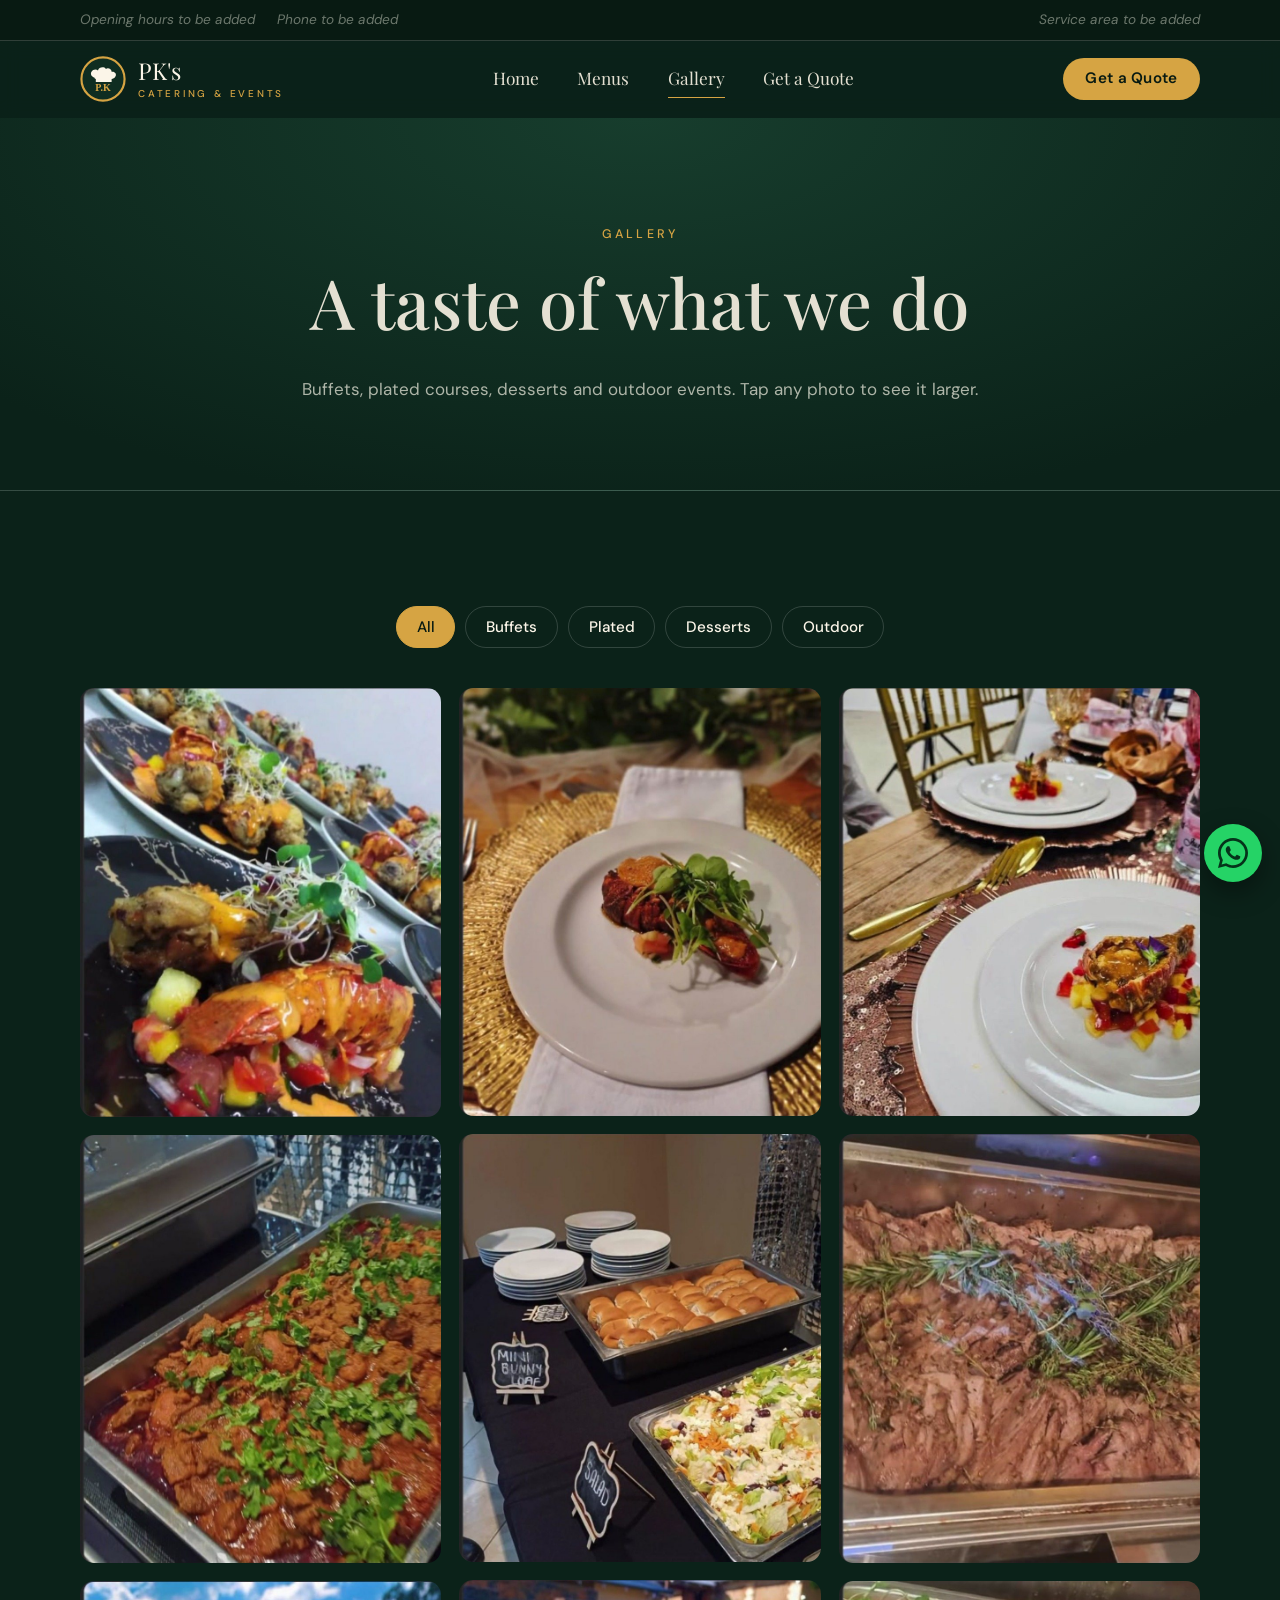
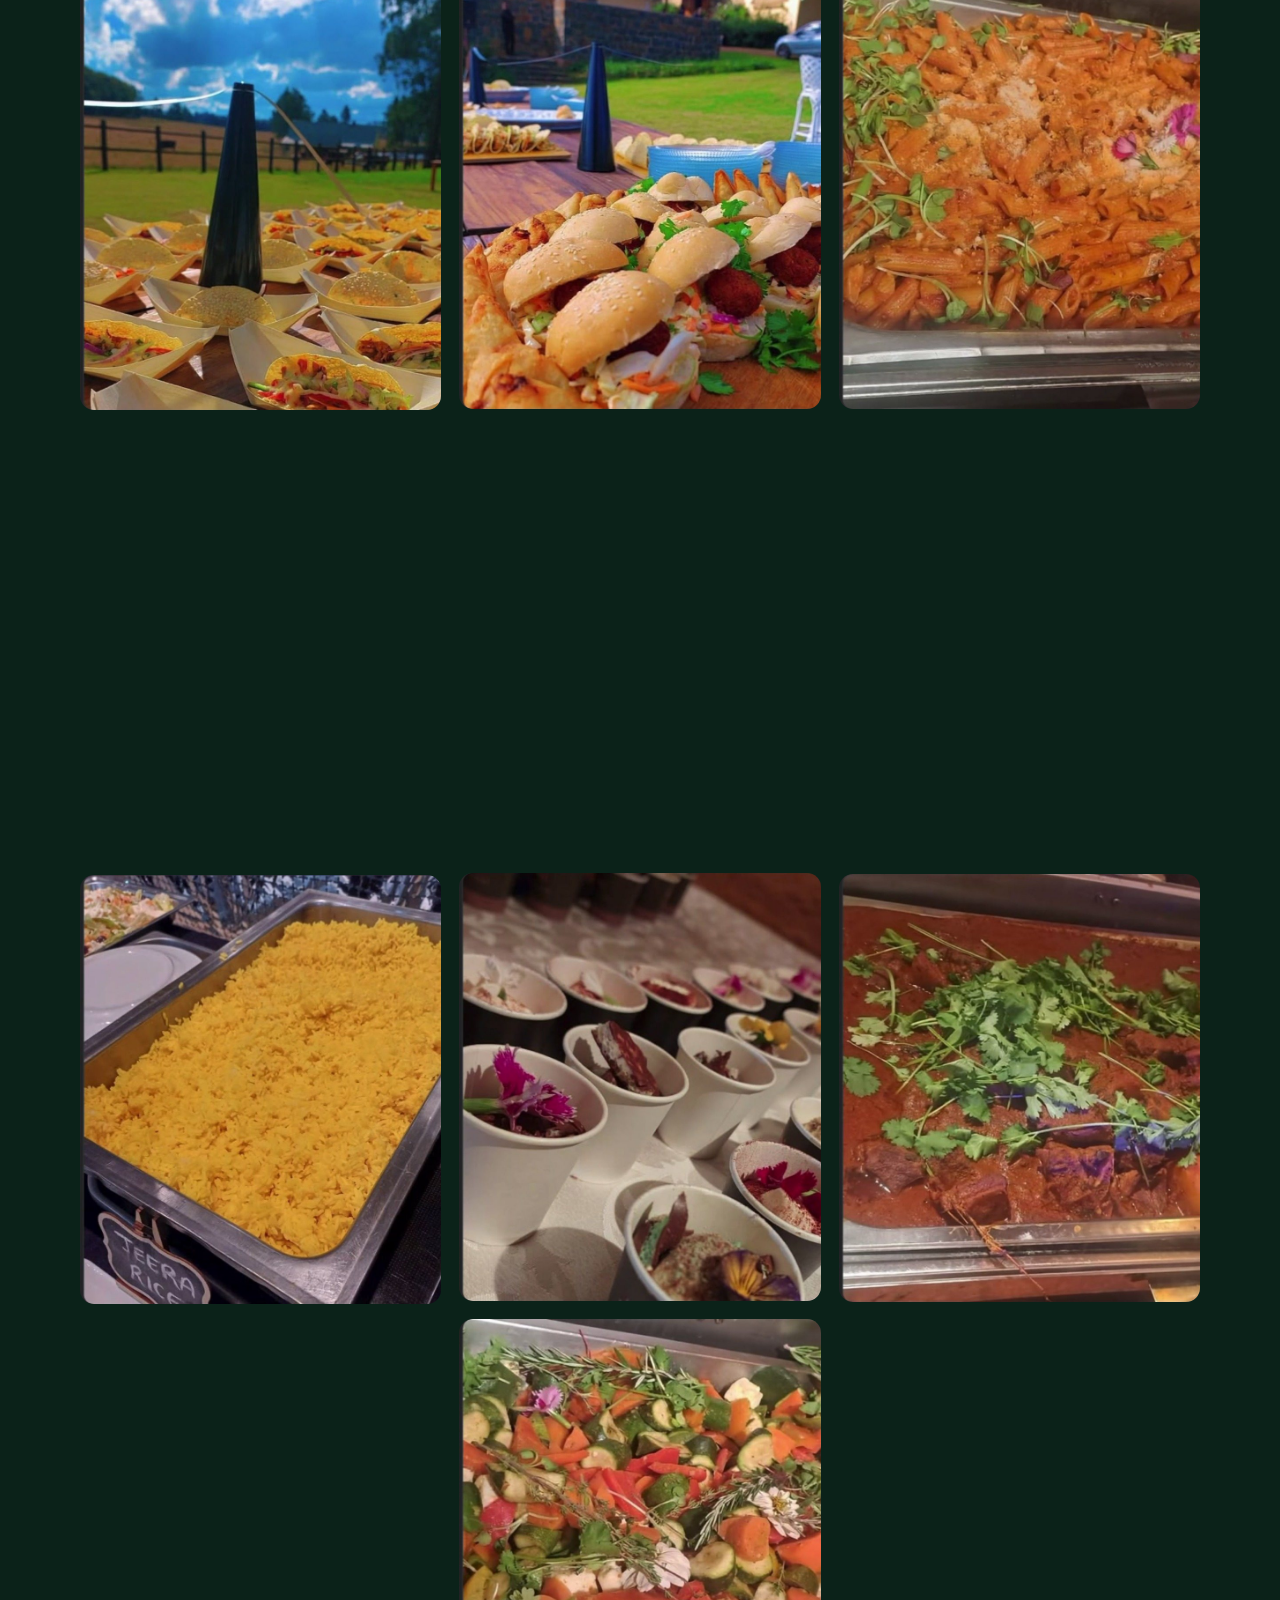
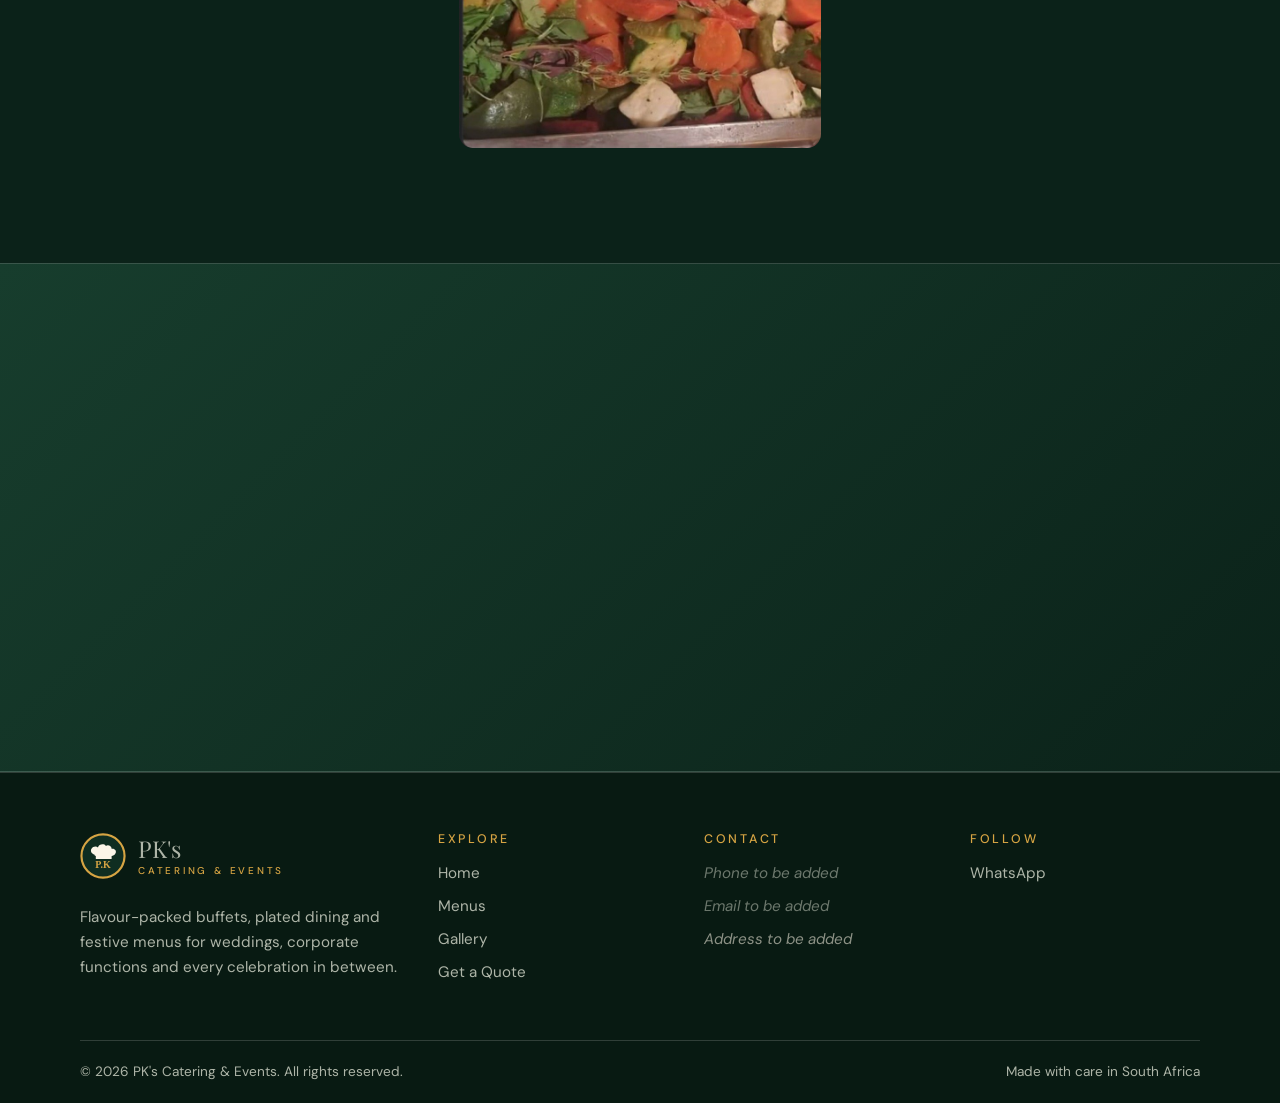
==== gallery.html @ 2b63fbff "Add PK's Catering & Events static website Plain HTML/CSS/JS site modelled on the structure of a cate" ====
<!DOCTYPE html>
<html lang="en">
<head>
  <meta charset="utf-8">
  <meta name="viewport" content="width=device-width, initial-scale=1">
  <title>Gallery | PK's Catering & Events</title>
  <meta name="description" content="Photos of buffets, plated dining, desserts and outdoor events by PK's Catering & Events.">
  <meta name="theme-color" content="#0b2219">
  <meta property="og:title" content="Gallery | PK's Catering & Events">
  <meta property="og:description" content="Photos of buffets, plated dining, desserts and outdoor events by PK's Catering & Events.">
  <meta property="og:type" content="website">
  <link rel="icon" href="images/favicon.svg" type="image/svg+xml">
  <link rel="preconnect" href="https://fonts.googleapis.com">
  <link rel="preconnect" href="https://fonts.gstatic.com" crossorigin>
  <link href="https://fonts.googleapis.com/css2?family=DM+Sans:wght@400;500;600&amp;family=Playfair+Display:ital,wght@0,400;0,500;1,400&amp;display=swap" rel="stylesheet">
  <link rel="stylesheet" href="css/style.css">
  <script>document.documentElement.className += " js";</script>
</head>
<body>
<a class="skip-link" href="#main">Skip to content</a>
<div class="topbar">
  <div class="container">
    <ul>
      <li><span data-cfg="hours" data-empty="Opening hours to be added"></span></li>
      <li><a href="quote.html" data-tel><span data-cfg="phone" data-empty="Phone to be added"></span></a></li>
    </ul>
    <ul>
      <li><span data-cfg="serviceArea" data-empty="Service area to be added"></span></li>
    </ul>
  </div>
</div>
<header class="site-header">
  <div class="container">
    <a class="logo" href="index.html" aria-label="PK's Catering &amp; Events — home">
      <svg viewBox="0 0 64 64" aria-hidden="true"><circle cx="32" cy="32" r="30" fill="#0f2d21" stroke="#d6a443" stroke-width="3"/><path d="M20 30c-4-1-6-5-4-8 2-4 7-4 9-2 1-4 8-6 11-2 3-2 8 0 8 4 4-1 8 3 5 7-1 2-3 3-5 3v4H22v-4c-1 0-2-1-2-2z" fill="#fbf5e8"/><text x="32" y="49" text-anchor="middle" font-family="Georgia, serif" font-size="14" font-weight="700" fill="#d6a443">P.K</text></svg>
      <span class="logo-text">PK's<small>Catering &amp; Events</small></span>
    </a>
    <nav class="main-nav" id="main-nav" aria-label="Main">
      <ul><li><a href="index.html">Home</a></li><li><a href="menus.html">Menus</a></li><li><a href="gallery.html" aria-current="page">Gallery</a></li><li><a href="quote.html">Get a Quote</a></li></ul>
    </nav>
    <div class="header-cta">
      <a class="btn btn-gold" href="quote.html">Get a Quote</a>
      <button class="nav-toggle" aria-expanded="false" aria-controls="main-nav" aria-label="Menu"><span></span></button>
    </div>
  </div>
</header>
<main id="main">

<section class="page-hero">
  <div class="container reveal">
    <span class="eyebrow">Gallery</span>
    <h1>A taste of what we do</h1>
    <p>Buffets, plated courses, desserts and outdoor events. Tap any photo to see it larger.</p>
  </div>
</section>

<section class="section section--green">
  <div class="container">
    <div class="filters" role="group" aria-label="Filter photos">
      <button class="filter" data-filter="all" aria-pressed="true">All</button>
      <button class="filter" data-filter="buffet" aria-pressed="false">Buffets</button>
      <button class="filter" data-filter="plated" aria-pressed="false">Plated</button>
      <button class="filter" data-filter="desserts" aria-pressed="false">Desserts</button>
      <button class="filter" data-filter="outdoor" aria-pressed="false">Outdoor</button>
    </div>
    <div class="gallery">
    <button class="g-item reveal" data-cat="plated" data-label="Plated lobster tail" aria-label="Open photo: Plated lobster tail"><img src="images/plated-lobster.jpg" alt="Plated lobster tail with a colourful mango salsa" loading="lazy" width="820" height="972"></button>
    <button class="g-item reveal" data-cat="buffet" data-label="Signature curry" aria-label="Open photo: Signature curry"><img src="images/buffet-curry.jpg" alt="Slow-simmered curry garnished with fresh coriander" loading="lazy" width="820" height="972"></button>
    <button class="g-item reveal" data-cat="outdoor" data-label="Outdoor taco table" aria-label="Open photo: Outdoor taco table"><img src="images/outdoor-tacos.jpg" alt="Tacos served on a wooden table at an outdoor event" loading="lazy" width="820" height="972"></button>
    <button class="g-item reveal" data-cat="desserts" data-label="Dessert cups" aria-label="Open photo: Dessert cups"><img src="images/dessert-cups-flowers.jpg" alt="Dessert cups decorated with edible flowers" loading="lazy" width="820" height="972"></button>
    <button class="g-item reveal" data-cat="buffet" data-label="Fragrant yellow rice" aria-label="Open photo: Fragrant yellow rice"><img src="images/buffet-teera-rice.jpg" alt="Tray of fragrant yellow rice" loading="lazy" width="820" height="972"></button>
    <button class="g-item reveal" data-cat="plated" data-label="Plated main course" aria-label="Open photo: Plated main course"><img src="images/plated-main-gold.jpg" alt="Plated main course on a gold charger plate" loading="lazy" width="820" height="972"></button>
    <button class="g-item reveal" data-cat="buffet" data-label="Mini bunny chow & salads" aria-label="Open photo: Mini bunny chow & salads"><img src="images/buffet-bunny-chow.jpg" alt="Mini bunny chow loaves and salads on a buffet table" loading="lazy" width="820" height="972"></button>
    <button class="g-item reveal" data-cat="outdoor" data-label="Sliders & snacks" aria-label="Open photo: Sliders & snacks"><img src="images/outdoor-sliders.jpg" alt="Sliders and snacks on a wooden table outdoors" loading="lazy" width="820" height="972"></button>
    <button class="g-item reveal" data-cat="buffet" data-label="Tomato curry" aria-label="Open photo: Tomato curry"><img src="images/buffet-tomato-curry.jpg" alt="Tomato curry garnished with rosemary" loading="lazy" width="820" height="972"></button>
    <button class="g-item reveal" data-cat="desserts" data-label="Dessert cups" aria-label="Open photo: Dessert cups"><img src="images/dessert-cups.jpg" alt="Row of dessert cups with edible flowers" loading="lazy" width="820" height="972"></button>
    <button class="g-item reveal" data-cat="buffet" data-label="Roast garden vegetables" aria-label="Open photo: Roast garden vegetables"><img src="images/buffet-vegetables.jpg" alt="Roasted garden vegetables with herbs" loading="lazy" width="820" height="972"></button>
    <button class="g-item reveal" data-cat="plated" data-label="Styled table setting" aria-label="Open photo: Styled table setting"><img src="images/plated-table.jpg" alt="Plated starter on a gold charger plate at a styled table" loading="lazy" width="820" height="972"></button>
    <button class="g-item reveal" data-cat="buffet" data-label="Slow-roasted lamb" aria-label="Open photo: Slow-roasted lamb"><img src="images/buffet-lamb.jpg" alt="Slow-roasted lamb with fresh herbs" loading="lazy" width="820" height="972"></button>
    <button class="g-item reveal" data-cat="buffet" data-label="Creamy tomato penne" aria-label="Open photo: Creamy tomato penne"><img src="images/buffet-pasta.jpg" alt="Creamy tomato penne garnished with micro herbs" loading="lazy" width="820" height="972"></button>
    <button class="g-item reveal" data-cat="buffet" data-label="Grilled meats" aria-label="Open photo: Grilled meats"><img src="images/buffet-grill.jpg" alt="Grilled meats with lemon and herbs in a serving tray" loading="lazy" width="820" height="972"></button>
    <button class="g-item reveal" data-cat="buffet" data-label="Rich curry with herbs" aria-label="Open photo: Rich curry with herbs"><img src="images/buffet-curry-herbs.jpg" alt="Rich curry topped with fresh herbs" loading="lazy" width="820" height="972"></button>
    </div>
  </div>
</section>

<section class="cta-band">
  <div class="container reveal">
    <span class="eyebrow">Let's plan your event</span>
    <h2>Tell us the date, the guests and the vibe.<br>We'll bring the food.</h2>
    <p>Send us a few details and we'll come back with a menu and quote tailored to your celebration.</p>
    <div class="hero-actions">
      <a class="btn btn-gold" href="quote.html">Get a Quote</a>
      <a class="btn btn-wa" href="quote.html" data-wa="Hi! I'd like a catering quote."><svg viewBox="0 0 24 24" fill="currentColor" aria-hidden="true"><path d="M17.5 14.4c-.3-.1-1.7-.8-2-.9-.3-.1-.5-.1-.7.1-.2.3-.8.9-.9 1.1-.2.2-.3.2-.6.1-.3-.1-1.2-.4-2.3-1.4-.9-.8-1.4-1.7-1.6-2-.2-.3 0-.5.1-.6l.4-.5c.1-.2.2-.3.3-.5.1-.2 0-.4 0-.5-.1-.1-.7-1.6-.9-2.2-.2-.6-.5-.5-.7-.5h-.6c-.2 0-.5.1-.8.4-.3.3-1 1-1 2.4s1 2.8 1.2 3c.1.2 2 3.1 4.9 4.3.7.3 1.2.5 1.6.6.7.2 1.3.2 1.8.1.6-.1 1.7-.7 1.9-1.4.2-.7.2-1.2.2-1.4-.1-.1-.3-.2-.6-.3zM12 21.8c-1.8 0-3.5-.5-5-1.4l-.4-.2-3.700 1 1-3.600-.2-.4A9.800 9.800 0 0 1 2.200 12c0-5.400 4.400-9.800 9.800-9.800 2.600 0 5.100 1 6.900 2.900A9.700 9.700 0 0 1 21.800 12c0 5.400-4.400 9.800-9.800 9.800zM12 0C5.400 0 0 5.400 0 12c0 2.100.6 4.200 1.600 6L0 24l6.200-1.600A12 12 0 0 0 12 24c6.600 0 12-5.400 12-12S18.600 0 12 0z"/></svg> WhatsApp us</a>
    </div>
  </div>
</section>

</main>
<footer class="site-footer">
  <div class="container">
    <div class="footer-grid">
      <div>
        <a class="logo" href="index.html" aria-label="PK's Catering &amp; Events — home">
          <svg viewBox="0 0 64 64" aria-hidden="true"><circle cx="32" cy="32" r="30" fill="#0f2d21" stroke="#d6a443" stroke-width="3"/><path d="M20 30c-4-1-6-5-4-8 2-4 7-4 9-2 1-4 8-6 11-2 3-2 8 0 8 4 4-1 8 3 5 7-1 2-3 3-5 3v4H22v-4c-1 0-2-1-2-2z" fill="#fbf5e8"/><text x="32" y="49" text-anchor="middle" font-family="Georgia, serif" font-size="14" font-weight="700" fill="#d6a443">P.K</text></svg>
          <span class="logo-text">PK's<small>Catering &amp; Events</small></span>
        </a>
        <p style="margin-top:18px">Flavour-packed buffets, plated dining and festive menus for weddings, corporate functions and every celebration in between.</p>
      </div>
      <div>
        <h3>Explore</h3>
        <ul>
          <li><a href="index.html">Home</a></li>
          <li><a href="menus.html">Menus</a></li>
          <li><a href="gallery.html">Gallery</a></li>
          <li><a href="quote.html">Get a Quote</a></li>
        </ul>
      </div>
      <div>
        <h3>Contact</h3>
        <ul>
          <li><a href="quote.html" data-tel><span data-cfg="phone" data-empty="Phone to be added"></span></a></li>
          <li><a href="quote.html" data-mail><span data-cfg="email" data-empty="Email to be added"></span></a></li>
          <li><span data-cfg="address" data-empty="Address to be added"></span></li>
        </ul>
      </div>
      <div>
        <h3>Follow</h3>
        <ul>
          <li><a href="#" data-social="facebook">Facebook</a></li>
          <li><a href="#" data-social="instagram">Instagram</a></li>
          <li><a href="quote.html" data-wa="Hi! I'd like to ask about catering.">WhatsApp</a></li>
        </ul>
      </div>
    </div>
    <div class="footer-bottom">
      <span>&copy; <span data-year>2026</span> PK's Catering &amp; Events. All rights reserved.</span>
      <span>Made with care in South Africa</span>
    </div>
  </div>
</footer>
<a class="wa-float" href="quote.html" data-wa="Hi! I'd like to ask about catering." aria-label="Chat on WhatsApp"><svg viewBox="0 0 24 24" fill="currentColor" aria-hidden="true"><path d="M17.5 14.4c-.3-.1-1.7-.8-2-.9-.3-.1-.5-.1-.7.1-.2.3-.8.9-.9 1.1-.2.2-.3.2-.6.1-.3-.1-1.2-.4-2.3-1.4-.9-.8-1.4-1.7-1.6-2-.2-.3 0-.5.1-.6l.4-.5c.1-.2.2-.3.3-.5.1-.2 0-.4 0-.5-.1-.1-.7-1.6-.9-2.2-.2-.6-.5-.5-.7-.5h-.6c-.2 0-.5.1-.8.4-.3.3-1 1-1 2.4s1 2.8 1.2 3c.1.2 2 3.1 4.9 4.3.7.3 1.2.5 1.6.6.7.2 1.3.2 1.8.1.6-.1 1.7-.7 1.9-1.4.2-.7.2-1.2.2-1.4-.1-.1-.3-.2-.6-.3zM12 21.8c-1.8 0-3.5-.5-5-1.4l-.4-.2-3.700 1 1-3.600-.2-.4A9.800 9.800 0 0 1 2.200 12c0-5.400 4.400-9.800 9.800-9.800 2.600 0 5.100 1 6.900 2.900A9.700 9.700 0 0 1 21.800 12c0 5.400-4.400 9.800-9.800 9.800zM12 0C5.400 0 0 5.400 0 12c0 2.100.6 4.200 1.600 6L0 24l6.200-1.600A12 12 0 0 0 12 24c6.600 0 12-5.400 12-12S18.600 0 12 0z"/></svg></a>
<div class="lightbox" role="dialog" aria-modal="true" aria-label="Photo viewer" aria-hidden="true">
  <button class="lb-btn lb-close" aria-label="Close">&times;</button>
  <button class="lb-btn lb-prev" aria-label="Previous photo">&#8592;</button>
  <figure><img src="" alt=""><figcaption></figcaption></figure>
  <button class="lb-btn lb-next" aria-label="Next photo">&#8594;</button>
</div>
<script src="js/config.js"></script>
<script src="js/main.js"></script>
</body>
</html>
---- css/style.css ----
/* ==========================================================================
   PK's Catering & Events — stylesheet
   Palette is taken from the business's festive menu posters:
   deep green, gold, cream parchment, with a touch of red.
   ========================================================================== */

:root {
  --green-950: #081a12;
  --green-900: #0b2219;
  --green-800: #0f2d21;
  --green-700: #173d2d;
  --green-600: #22533d;
  --gold: #d6a443;
  --gold-600: #b98a2c;
  --gold-300: #ecd08a;
  --cream: #fbf5e8;
  --cream-2: #f3e9d2;
  --ink: #1b2a22;
  --ink-soft: #4a5a50;
  --text-on-dark: #e4e0d2;
  --muted-on-dark: #aeb5a8;
  --red: #9b2226;
  --line-dark: rgba(255, 255, 255, .16);
  --line-light: rgba(27, 42, 34, .16);

  --font-head: "Playfair Display", "Cormorant Garamond", Georgia, "Times New Roman", serif;
  --font-body: "DM Sans", system-ui, -apple-system, "Segoe UI", Roboto, Arial, sans-serif;

  --radius: 14px;
  --radius-pill: 999px;
  --shadow: 0 18px 40px rgba(0, 0, 0, .28);
  --container: 1200px;
  --gutter: clamp(16px, 4vw, 40px);
  --header-h: 76px;
}

*, *::before, *::after { box-sizing: border-box; }
html { scroll-behavior: smooth; -webkit-text-size-adjust: 100%; }
body {
  margin: 0;
  font-family: var(--font-body);
  font-size: 17px;
  line-height: 1.65;
  color: var(--text-on-dark);
  background: var(--green-900);
}
img { max-width: 100%; display: block; }
a { color: inherit; }
h1, h2, h3, h4 { font-family: var(--font-head); font-weight: 500; line-height: 1.12; margin: 0 0 .5em; letter-spacing: .005em; }
h1 { font-size: clamp(2.5rem, 5.4vw, 4.6rem); }
h2 { font-size: clamp(2rem, 3.8vw, 3.1rem); }
h3 { font-size: clamp(1.35rem, 2vw, 1.75rem); }
p { margin: 0 0 1em; }
ul { margin: 0; padding: 0; list-style: none; }

.container { width: 100%; max-width: var(--container); margin-inline: auto; padding-inline: var(--gutter); }
.sr-only { position: absolute; width: 1px; height: 1px; overflow: hidden; clip: rect(0 0 0 0); white-space: nowrap; }
.skip-link { position: absolute; left: 12px; top: -60px; background: var(--gold); color: var(--green-950); padding: 10px 16px; border-radius: 8px; z-index: 200; font-weight: 600; }
.skip-link:focus { top: 12px; }
:focus-visible { outline: 3px solid var(--gold); outline-offset: 3px; border-radius: 4px; }

/* ---------- Buttons ---------- */
.btn {
  display: inline-flex; align-items: center; justify-content: center; gap: .55em;
  font: 600 1rem/1 var(--font-body); letter-spacing: .02em;
  padding: 1em 1.8em; border-radius: var(--radius-pill);
  border: 1.5px solid transparent; cursor: pointer; text-decoration: none;
  transition: transform .2s ease, background-color .2s ease, color .2s ease, border-color .2s ease;
}
.btn:hover { transform: translateY(-2px); }
.btn-gold { background: var(--gold); color: var(--green-950); }
.btn-gold:hover { background: var(--gold-300); }
.btn-ghost { border-color: var(--line-dark); color: var(--cream); background: transparent; }
.btn-ghost:hover { border-color: var(--gold); color: var(--gold); }
.section--cream .btn-ghost { border-color: var(--line-light); color: var(--ink); }
.section--cream .btn-ghost:hover { border-color: var(--gold-600); color: var(--gold-600); }
.btn-wa { background: #25d366; color: #05331a; }
.btn-wa:hover { background: #4fe58a; }
.btn svg { width: 1.2em; height: 1.2em; flex: none; }
.link-arrow { display: inline-flex; align-items: center; gap: .5em; font-family: var(--font-head); font-size: 1.1rem; text-decoration: none; color: var(--cream); }
.link-arrow::after { content: "→"; transition: transform .2s ease; }
.link-arrow:hover { color: var(--gold); }
.link-arrow:hover::after { transform: translateX(5px); }
.section--cream .link-arrow { color: var(--ink); }

/* ---------- Top bar + header ---------- */
.topbar { background: var(--green-950); border-bottom: 1px solid var(--line-dark); font-size: .85rem; color: var(--muted-on-dark); }
.topbar .container { display: flex; justify-content: space-between; align-items: center; gap: 16px; min-height: 40px; flex-wrap: wrap; }
.topbar ul { display: flex; gap: 22px; flex-wrap: wrap; }
.topbar a { text-decoration: none; }
.topbar a:hover { color: var(--gold); }
.is-empty { opacity: .6; font-style: italic; }

.site-header { position: sticky; top: 0; z-index: 100; background: rgba(11, 34, 25, .92); backdrop-filter: blur(10px); border-bottom: 1px solid transparent; transition: border-color .25s, box-shadow .25s; }
.site-header.is-scrolled { border-bottom-color: var(--line-dark); box-shadow: 0 8px 24px rgba(0, 0, 0, .25); }
.site-header .container { display: flex; align-items: center; justify-content: space-between; gap: 24px; min-height: var(--header-h); }

.logo { display: inline-flex; align-items: center; gap: 12px; text-decoration: none; color: var(--cream); }
.logo svg { width: 46px; height: 46px; flex: none; }
.logo-text { font-family: var(--font-head); font-size: 1.45rem; line-height: 1; }
.logo-text small { display: block; font: 500 .62rem/1 var(--font-body); letter-spacing: .28em; text-transform: uppercase; color: var(--gold); margin-top: 6px; }

.main-nav ul { display: flex; gap: clamp(18px, 3vw, 40px); }
.main-nav a { font-family: var(--font-head); font-size: 1.08rem; text-decoration: none; padding: 8px 0; border-bottom: 1.5px solid transparent; transition: border-color .2s, color .2s; }
.main-nav a:hover { color: var(--gold); }
.main-nav a[aria-current="page"] { border-bottom-color: var(--gold); }
.header-cta { display: flex; align-items: center; gap: 14px; }
.header-cta .btn { padding: .8em 1.4em; font-size: .95rem; }
.nav-toggle { display: none; width: 46px; height: 46px; border-radius: 50%; border: 1px solid var(--line-dark); background: transparent; color: var(--cream); cursor: pointer; align-items: center; justify-content: center; }
.nav-toggle span, .nav-toggle span::before, .nav-toggle span::after { display: block; width: 20px; height: 2px; background: currentColor; border-radius: 2px; transition: transform .25s, opacity .25s; position: relative; content: ""; }
.nav-toggle span::before { position: absolute; top: -6px; left: 0; }
.nav-toggle span::after { position: absolute; top: 6px; left: 0; }
.nav-toggle[aria-expanded="true"] span { background: transparent; }
.nav-toggle[aria-expanded="true"] span::before { transform: translateY(6px) rotate(45deg); }
.nav-toggle[aria-expanded="true"] span::after { transform: translateY(-6px) rotate(-45deg); }

/* ---------- Sections ---------- */
.section { padding: clamp(64px, 9vw, 120px) 0; position: relative; }
.section--green { background: var(--green-900); }
.section--deep { background: var(--green-950); }
.section--cream { background: var(--cream); color: var(--ink-soft); }
.section--cream h1, .section--cream h2, .section--cream h3 { color: var(--ink); }
.eyebrow { display: inline-block; font-size: .78rem; font-weight: 500; letter-spacing: .26em; text-transform: uppercase; color: var(--gold); margin-bottom: 18px; }
.section--cream .eyebrow { color: var(--gold-600); }
.section-head { display: grid; grid-template-columns: 1fr 2fr; gap: clamp(24px, 5vw, 70px); align-items: end; margin-bottom: clamp(34px, 5vw, 60px); }
.section-head p { margin: 0; max-width: 56ch; }
.center { text-align: center; }
.page-hero { padding: clamp(56px, 8vw, 100px) 0 clamp(40px, 6vw, 70px); text-align: center; background: radial-gradient(900px 400px at 50% 0, var(--green-700), var(--green-900)); border-bottom: 1px solid var(--line-dark); }
.page-hero p { max-width: 60ch; margin-inline: auto; color: var(--muted-on-dark); }

/* ---------- Hero ---------- */
.hero { padding: clamp(40px, 6vw, 80px) 0 clamp(56px, 7vw, 96px); background: radial-gradient(1100px 600px at 85% 20%, var(--green-700), transparent 60%), var(--green-900); overflow: hidden; }
.hero-grid { display: grid; grid-template-columns: 1.1fr .9fr; gap: clamp(28px, 6vw, 80px); align-items: center; }
.hero h1 { color: var(--cream); margin-bottom: .45em; }
.hero h1 em { font-style: italic; color: var(--gold); }
.hero-lead { font-size: 1.15rem; max-width: 46ch; color: var(--text-on-dark); }
.hero-actions { display: flex; flex-wrap: wrap; gap: 14px; margin: 30px 0 38px; }
.hero-note { display: flex; align-items: center; gap: 18px; max-width: 420px; }
.hero-note img { width: 96px; height: 96px; object-fit: cover; border-radius: 10px; border: 1px solid var(--line-dark); }
.hero-note p { margin: 0 0 6px; font-size: .95rem; color: var(--muted-on-dark); }
.hero-media { position: relative; justify-self: end; width: min(100%, 460px); }
.hero-media::before { content: ""; position: absolute; inset: 22px -22px -22px 22px; border: 1.5px solid var(--gold); border-radius: var(--radius); z-index: 0; }
.hero-media img { position: relative; z-index: 1; width: 100%; aspect-ratio: 4 / 5; object-fit: cover; border-radius: var(--radius); box-shadow: var(--shadow); }
.hero-badge { position: absolute; z-index: 2; left: -26px; bottom: 34px; background: var(--gold); color: var(--green-950); padding: 16px 22px; border-radius: 12px; font-family: var(--font-head); font-size: 1.05rem; line-height: 1.2; box-shadow: var(--shadow); max-width: 240px; }
.hero-badge strong { display: block; font-size: 1.7rem; }

/* ---------- Marquee ---------- */
.marquee { background: var(--gold); color: var(--green-950); overflow: hidden; border-block: 1px solid var(--gold-600); }
.marquee-track { display: flex; width: max-content; animation: marquee 38s linear infinite; }
.marquee:hover .marquee-track { animation-play-state: paused; }
.marquee span { font-family: var(--font-head); font-size: 1.3rem; padding: 16px 0; white-space: nowrap; }
.marquee span::after { content: "✦"; margin: 0 28px; font-size: .8em; }
@keyframes marquee { to { transform: translateX(-50%); } }

/* ---------- Accordion (event formats) ---------- */
.accordion { border-top: 1px solid var(--line-dark); }
.acc-item { border-bottom: 1px solid var(--line-dark); }
.acc-trigger { width: 100%; display: flex; align-items: center; justify-content: space-between; gap: 20px; text-align: left; background: none; border: 0; color: var(--cream); cursor: pointer; padding: 26px 0; font-family: var(--font-head); font-size: clamp(1.4rem, 2.6vw, 2rem); }
.acc-trigger small { font: 400 .9rem var(--font-body); color: var(--muted-on-dark); margin-left: 12px; }
.acc-trigger:hover { color: var(--gold); }
.acc-icon { flex: none; width: 34px; height: 34px; position: relative; }
.acc-icon::before, .acc-icon::after { content: ""; position: absolute; left: 50%; top: 50%; width: 22px; height: 1.5px; background: currentColor; transform: translate(-50%, -50%); transition: transform .3s; }
.acc-icon::after { transform: translate(-50%, -50%) rotate(90deg); }
.acc-trigger[aria-expanded="true"] .acc-icon::after { transform: translate(-50%, -50%) rotate(0); }
.acc-panel { display: grid; grid-template-rows: 0fr; transition: grid-template-rows .35s ease; }
.acc-panel > div { overflow: hidden; }
.acc-trigger[aria-expanded="true"] + .acc-panel { grid-template-rows: 1fr; }
.acc-body { display: grid; grid-template-columns: 1fr 200px; gap: 28px; padding-bottom: 30px; align-items: center; }
.acc-body p { margin: 0; color: var(--muted-on-dark); max-width: 60ch; }
.acc-body img { width: 200px; height: 140px; object-fit: cover; border-radius: 10px; }

/* ---------- How it works ---------- */
.steps { display: grid; grid-template-columns: repeat(3, 1fr); gap: 28px; counter-reset: step; }
.step { background: var(--green-800); border: 1px solid var(--line-dark); border-radius: var(--radius); padding: 34px 30px; position: relative; }
.step::before { counter-increment: step; content: "0" counter(step); font-family: var(--font-head); font-size: 3.2rem; color: var(--gold); opacity: .85; line-height: 1; display: block; margin-bottom: 14px; }
.step p { margin: 0; color: var(--muted-on-dark); }

/* ---------- About ---------- */
.about-grid { display: grid; grid-template-columns: 1fr 1fr; gap: clamp(30px, 6vw, 80px); align-items: center; }
.collage { display: grid; grid-template-columns: 1fr 1fr; grid-template-rows: auto auto; gap: 16px; }
.collage img { width: 100%; height: 100%; object-fit: cover; border-radius: var(--radius); }
.collage .tile { background: var(--gold); color: var(--green-950); border-radius: var(--radius); padding: 26px; display: flex; flex-direction: column; justify-content: space-between; min-height: 220px; }
.collage .tile span { font-size: .72rem; letter-spacing: .24em; text-transform: uppercase; }
.collage .tile h3 { margin: 0; font-size: 1.7rem; }
.collage .wide { grid-column: 1 / -1; aspect-ratio: 16 / 9; }
.features { margin-top: 28px; display: grid; gap: 22px; }
.feature h3 { margin-bottom: .2em; font-size: 1.3rem; color: var(--ink); }
.feature p { margin: 0; }
.feature .ico { width: 34px; height: 34px; color: var(--gold-600); margin-bottom: 8px; }

/* ---------- Dish grid ---------- */
.dish-grid { display: grid; grid-template-columns: repeat(3, 1fr); gap: 26px; }
.dish { margin: 0; }
.dish .img { overflow: hidden; border-radius: var(--radius); aspect-ratio: 1; }
.dish img { width: 100%; height: 100%; object-fit: cover; transition: transform .6s ease; }
.dish:hover img { transform: scale(1.06); }
.dish figcaption { padding-top: 14px; font-family: var(--font-head); font-size: 1.2rem; color: var(--cream); }
.dish figcaption small { display: block; font: 400 .9rem var(--font-body); color: var(--muted-on-dark); }

/* ---------- Marquee headline ---------- */
.big-line { font-family: var(--font-head); font-size: clamp(2.6rem, 8vw, 6.4rem); line-height: 1.02; color: var(--cream); margin: 0 0 .3em; }
.big-line em { color: var(--gold); }

/* ---------- Menu cards ---------- */
.menu-cards { display: grid; grid-template-columns: repeat(2, 1fr); gap: 28px; }
.menu-card { background: var(--cream); color: var(--ink-soft); border-radius: var(--radius); padding: clamp(28px, 4vw, 44px); position: relative; border: 1px solid var(--gold-600); box-shadow: inset 0 0 0 6px var(--cream), inset 0 0 0 7px rgba(185, 138, 44, .5); }
.menu-card { display: flex; flex-direction: column; }
.menu-card .card-foot { margin-top: auto; }
.menu-card .tag { align-self: flex-start; display: inline-block; background: var(--green-800); color: var(--gold-300); font-size: .72rem; letter-spacing: .2em; text-transform: uppercase; padding: 6px 12px; border-radius: var(--radius-pill); margin-bottom: 14px; }
.menu-card .tag.is-past { background: #6b6b5a; color: #fff; }
.menu-card h2, .menu-card h3 { color: var(--ink); margin-bottom: .15em; }
.menu-card .sub { font-style: italic; font-family: var(--font-head); color: var(--gold-600); margin-bottom: 20px; }
.menu-card h4 { font-family: var(--font-body); font-size: .78rem; letter-spacing: .22em; text-transform: uppercase; color: var(--green-600); margin: 22px 0 8px; border-bottom: 1px solid var(--line-light); padding-bottom: 6px; }
.menu-card li { padding: 5px 0; color: var(--ink); }
.menu-card .price { display: flex; align-items: baseline; gap: 10px; margin-top: 24px; padding-top: 18px; border-top: 1px dashed var(--gold-600); }
.menu-card .price strong { font-family: var(--font-head); font-size: 2.4rem; color: var(--green-700); line-height: 1; }
.menu-card .price span { font-size: .9rem; }
.menu-card .note { font-size: .88rem; margin: 14px 0 0; }
.menu-card .btn { margin-top: 22px; }
.menu-lines li { display: flex; align-items: baseline; gap: 10px; }
.menu-lines li::after { content: ""; order: 2; flex: 1; border-bottom: 1px dotted var(--line-light); }

/* ---------- Sample wedding menu ---------- */
.sample { display: grid; grid-template-columns: .9fr 1.1fr; gap: clamp(28px, 5vw, 70px); align-items: center; }
.sample img { width: 100%; aspect-ratio: 4 / 5; object-fit: cover; border-radius: var(--radius); }
.course { padding: 18px 0; border-bottom: 1px solid var(--line-dark); }
.course:first-of-type { border-top: 1px solid var(--line-dark); }
.course h3 { color: var(--gold); margin-bottom: .2em; }
.course p { margin: 0; color: var(--muted-on-dark); }
.disclaimer { font-size: .9rem; color: var(--muted-on-dark); margin-top: 22px; }

/* ---------- Gallery ---------- */
.filters { display: flex; flex-wrap: wrap; gap: 10px; justify-content: center; margin-bottom: 40px; }
.filter { background: transparent; border: 1px solid var(--line-dark); color: var(--cream); padding: .65em 1.3em; border-radius: var(--radius-pill); font: 500 .95rem var(--font-body); cursor: pointer; transition: all .2s; }
.filter:hover { border-color: var(--gold); color: var(--gold); }
.filter[aria-pressed="true"] { background: var(--gold); color: var(--green-950); border-color: var(--gold); }
.gallery { columns: 3 280px; column-gap: 18px; }
.g-item { break-inside: avoid; margin: 0 0 18px; position: relative; display: block; width: 100%; padding: 0; border: 0; background: none; cursor: zoom-in; border-radius: var(--radius); overflow: hidden; }
.g-item img { width: 100%; height: auto; transition: transform .6s ease, filter .3s; }
.g-item:hover img { transform: scale(1.05); filter: brightness(.85); }
.g-item::after { content: attr(data-label); position: absolute; left: 0; right: 0; bottom: 0; padding: 40px 16px 14px; text-align: left; font-family: var(--font-head); font-size: 1.05rem; color: #fff; background: linear-gradient(transparent, rgba(0, 0, 0, .7)); opacity: 0; transition: opacity .3s; }
.g-item:hover::after, .g-item:focus-visible::after { opacity: 1; }
.g-item[hidden] { display: none; }
.lightbox { position: fixed; inset: 0; z-index: 300; background: rgba(4, 12, 8, .94); display: none; align-items: center; justify-content: center; padding: 24px; }
.lightbox.is-open { display: flex; }
.lightbox figure { margin: 0; max-width: min(92vw, 900px); }
.lightbox img { max-height: 80vh; width: auto; margin-inline: auto; border-radius: 10px; }
.lightbox figcaption { text-align: center; padding-top: 14px; font-family: var(--font-head); color: var(--cream); }
.lb-btn { position: absolute; background: rgba(255, 255, 255, .1); border: 1px solid var(--line-dark); color: #fff; width: 52px; height: 52px; border-radius: 50%; font-size: 1.5rem; cursor: pointer; display: grid; place-items: center; }
.lb-btn:hover { background: var(--gold); color: var(--green-950); }
.lb-close { top: 20px; right: 20px; }
.lb-prev { left: 20px; top: 50%; transform: translateY(-50%); }
.lb-next { right: 20px; top: 50%; transform: translateY(-50%); }

/* ---------- Quote form + contact ---------- */
.contact-grid { display: grid; grid-template-columns: 1.15fr .85fr; gap: clamp(28px, 5vw, 70px); align-items: start; }
.form-card { background: var(--cream); color: var(--ink-soft); border-radius: var(--radius); padding: clamp(26px, 4vw, 46px); box-shadow: var(--shadow); }
.form-card h2, .form-card h3 { color: var(--ink); }
.form-row { display: grid; grid-template-columns: 1fr 1fr; gap: 0 22px; }
.field { margin-bottom: 20px; }
.field label { display: block; font-size: .78rem; letter-spacing: .14em; text-transform: uppercase; color: var(--green-600); margin-bottom: 6px; font-weight: 600; }
.field input, .field select, .field textarea { width: 100%; font: inherit; color: var(--ink); background: transparent; border: 0; border-bottom: 1.5px solid var(--line-light); padding: 10px 2px; border-radius: 0; transition: border-color .2s; }
.field textarea { min-height: 110px; resize: vertical; border: 1.5px solid var(--line-light); border-radius: 8px; padding: 12px; }
.field input:focus, .field select:focus, .field textarea:focus { outline: none; border-color: var(--gold-600); }
.field .err { display: none; color: var(--red); font-size: .85rem; margin-top: 4px; }
.field.invalid .err { display: block; }
.field.invalid input, .field.invalid select, .field.invalid textarea { border-color: var(--red); }
.check { display: flex; gap: 10px; align-items: flex-start; font-size: .9rem; margin-bottom: 22px; }
.check input { margin-top: 5px; accent-color: var(--green-600); }
.form-actions { display: flex; flex-wrap: wrap; gap: 12px; }
.form-actions .btn-ghost { color: var(--ink); border-color: var(--line-light); }
.form-actions .btn-ghost:hover { color: var(--gold-600); border-color: var(--gold-600); }
.form-status { margin-top: 18px; font-size: .95rem; padding: 12px 14px; border-radius: 8px; display: none; }
.form-status.show { display: block; background: #fff3d6; color: #5c4510; border: 1px solid var(--gold-300); }
.contact-list { display: grid; gap: 24px; margin: 26px 0 30px; }
.contact-list h3 { font-family: var(--font-body); font-size: .78rem; letter-spacing: .22em; text-transform: uppercase; color: var(--gold); margin-bottom: 4px; }
.contact-list p { margin: 0; font-family: var(--font-head); font-size: 1.3rem; color: var(--cream); }
.contact-list a { text-decoration: none; }
.contact-list a:hover { color: var(--gold); }
.setup-note { background: rgba(214, 164, 67, .12); border: 1px dashed var(--gold); border-radius: 10px; padding: 14px 16px; font-size: .9rem; color: var(--gold-300); }

/* ---------- CTA band ---------- */
.cta-band { background: linear-gradient(135deg, var(--green-700), var(--green-900)); border-block: 1px solid var(--line-dark); text-align: center; padding: clamp(56px, 8vw, 96px) 0; }
.cta-band p { max-width: 54ch; margin: 0 auto 28px; color: var(--muted-on-dark); }
.cta-band .hero-actions { justify-content: center; margin: 0; }

/* ---------- Footer ---------- */
.site-footer { background: var(--green-950); border-top: 1px solid var(--line-dark); padding: 60px 0 0; font-size: .95rem; }
.footer-grid { display: grid; grid-template-columns: 1.4fr 1fr 1fr 1fr; gap: 36px; padding-bottom: 44px; }
.footer-grid h3 { font-family: var(--font-body); font-size: .78rem; letter-spacing: .22em; text-transform: uppercase; color: var(--gold); margin-bottom: 14px; }
.footer-grid li { margin-bottom: 8px; }
.footer-grid a { text-decoration: none; color: var(--muted-on-dark); }
.footer-grid a:hover { color: var(--gold); }
.footer-grid p { color: var(--muted-on-dark); max-width: 36ch; }
.footer-bottom { border-top: 1px solid var(--line-dark); padding: 20px 0; display: flex; justify-content: space-between; gap: 16px; flex-wrap: wrap; color: var(--muted-on-dark); font-size: .85rem; }
.wa-float { position: fixed; right: 18px; bottom: 18px; z-index: 90; width: 58px; height: 58px; border-radius: 50%; background: #25d366; color: #05331a; display: grid; place-items: center; box-shadow: 0 10px 26px rgba(0, 0, 0, .4); transition: transform .2s; }
.wa-float:hover { transform: scale(1.08); }
.wa-float svg { width: 30px; height: 30px; }

/* ---------- Reveal on scroll ---------- */
.js .reveal { opacity: 0; transform: translateY(26px); transition: opacity .8s ease, transform .8s ease; }
.js .reveal.is-visible { opacity: 1; transform: none; }

/* ---------- Responsive ---------- */
@media (max-width: 980px) {
  .hero-grid, .about-grid, .contact-grid, .sample { grid-template-columns: 1fr; }
  .hero-media { justify-self: center; margin-top: 10px; width: min(88%, 420px); }
  .hero-badge { left: -10px; }
  .section-head { grid-template-columns: 1fr; gap: 14px; }
  .dish-grid { grid-template-columns: repeat(2, 1fr); }
  .menu-cards { grid-template-columns: 1fr; }
  .footer-grid { grid-template-columns: 1fr 1fr; }
  .steps { grid-template-columns: 1fr; }
}
@media (max-width: 860px) {
  .nav-toggle { display: inline-flex; }
  .header-cta .btn { display: none; }
  .main-nav { position: fixed; inset: var(--header-h) 0 auto 0; background: var(--green-950); border-bottom: 1px solid var(--line-dark); padding: 10px var(--gutter) 28px; transform: translateY(-120%); visibility: hidden; transition: transform .3s ease, visibility .3s; max-height: calc(100vh - var(--header-h)); overflow: auto; }
  .main-nav.is-open { transform: none; visibility: visible; }
  .main-nav ul { flex-direction: column; gap: 0; }
  .main-nav a { display: block; padding: 16px 0; font-size: 1.3rem; border-bottom: 1px solid var(--line-dark); }
  .topbar ul:last-child { display: none; }
  .acc-body { grid-template-columns: 1fr; }
  .acc-body img { width: 100%; height: 180px; }
}
@media (max-width: 560px) {
  body { font-size: 16px; }
  .dish-grid { grid-template-columns: 1fr; }
  .form-row { grid-template-columns: 1fr; }
  .footer-grid { grid-template-columns: 1fr; }
  .hero-actions .btn, .form-actions .btn { width: 100%; }
  .collage { grid-template-columns: 1fr; }
  .collage .tile { min-height: 150px; }
  .collage .wide { grid-column: auto; }
  .collage > img:not(.wide) { aspect-ratio: 16 / 10; }
  .hero-badge { position: relative; left: 0; bottom: 0; margin: -40px 0 0 16px; z-index: 3; }
  .hero-media::before { inset: 14px -10px -14px 14px; }
}
@media (prefers-reduced-motion: reduce) {
  html { scroll-behavior: auto; }
  *, *::before, *::after { animation: none !important; transition: none !important; }
  .js .reveal { opacity: 1; transform: none; }
}
@media print { .js .reveal { opacity: 1; transform: none; } .topbar, .site-header, .wa-float, .marquee, .cta-band { display: none; } body { background: #fff; color: #000; } }
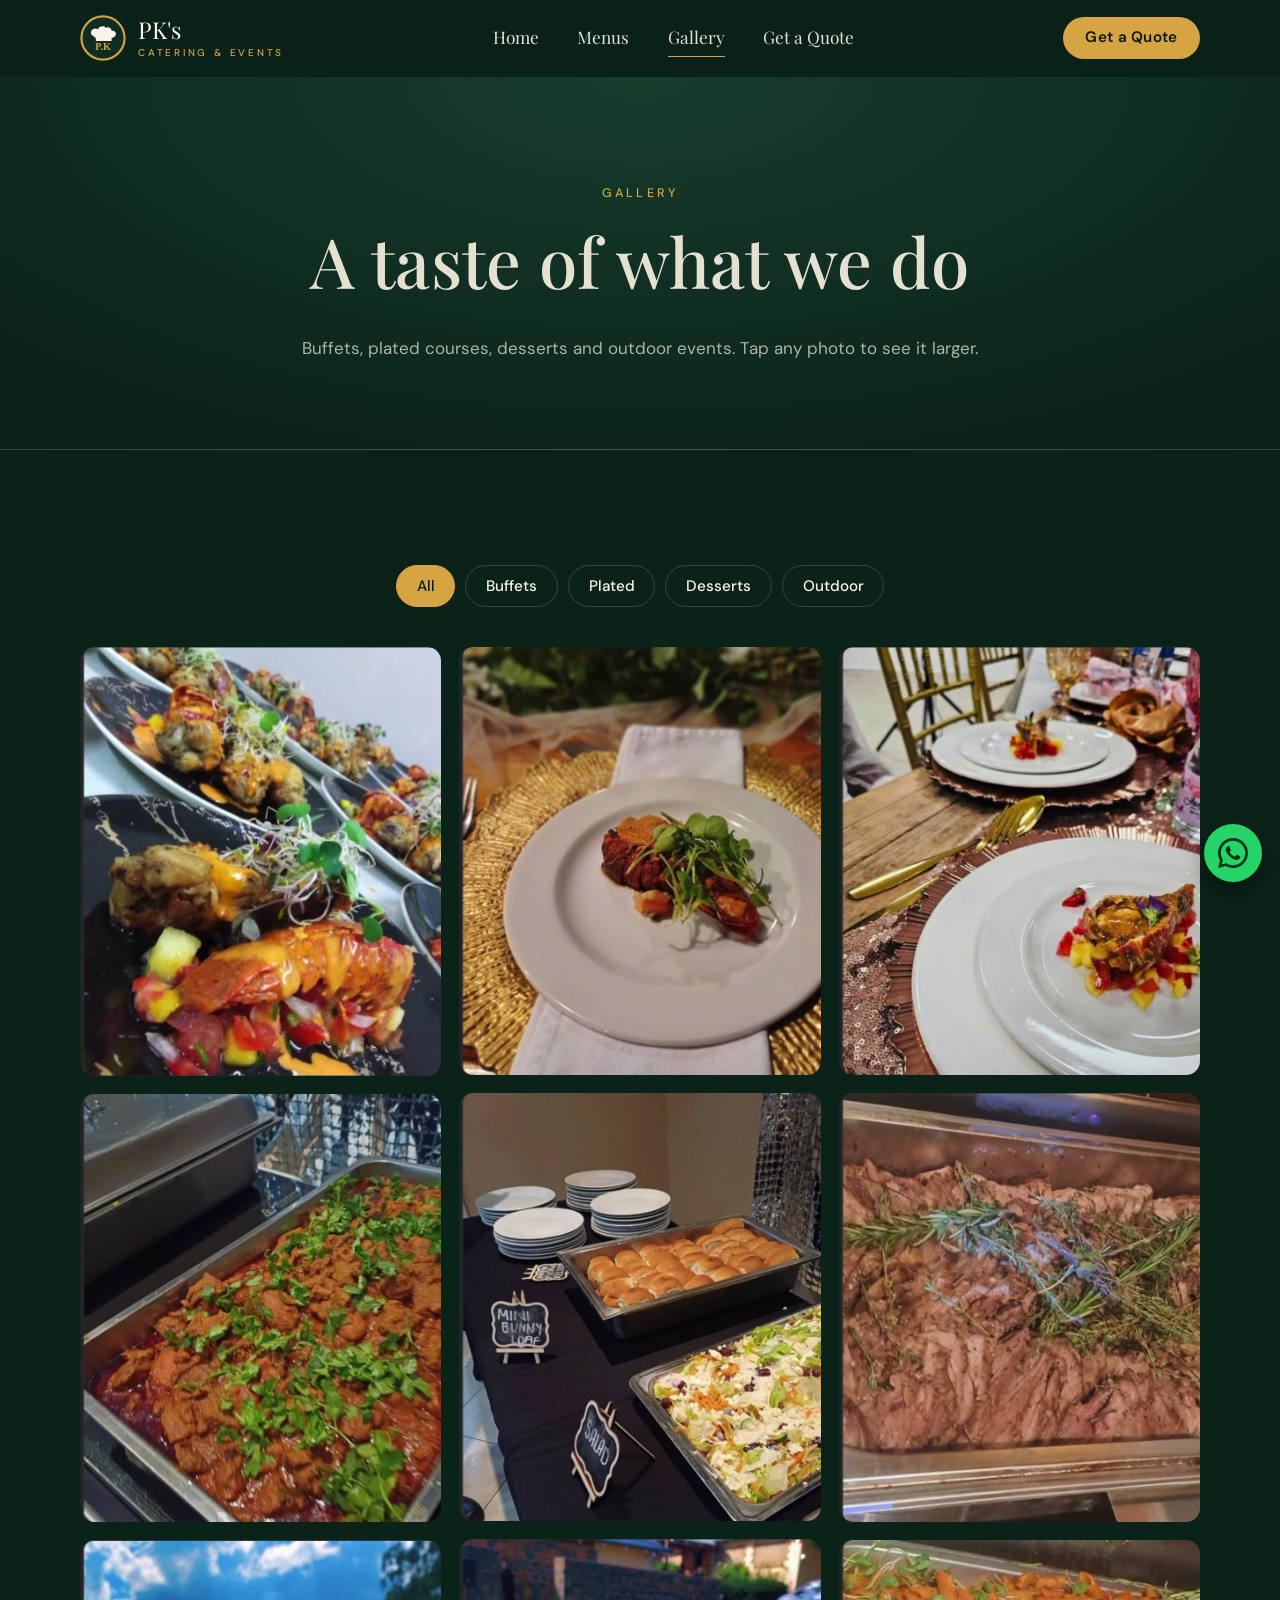
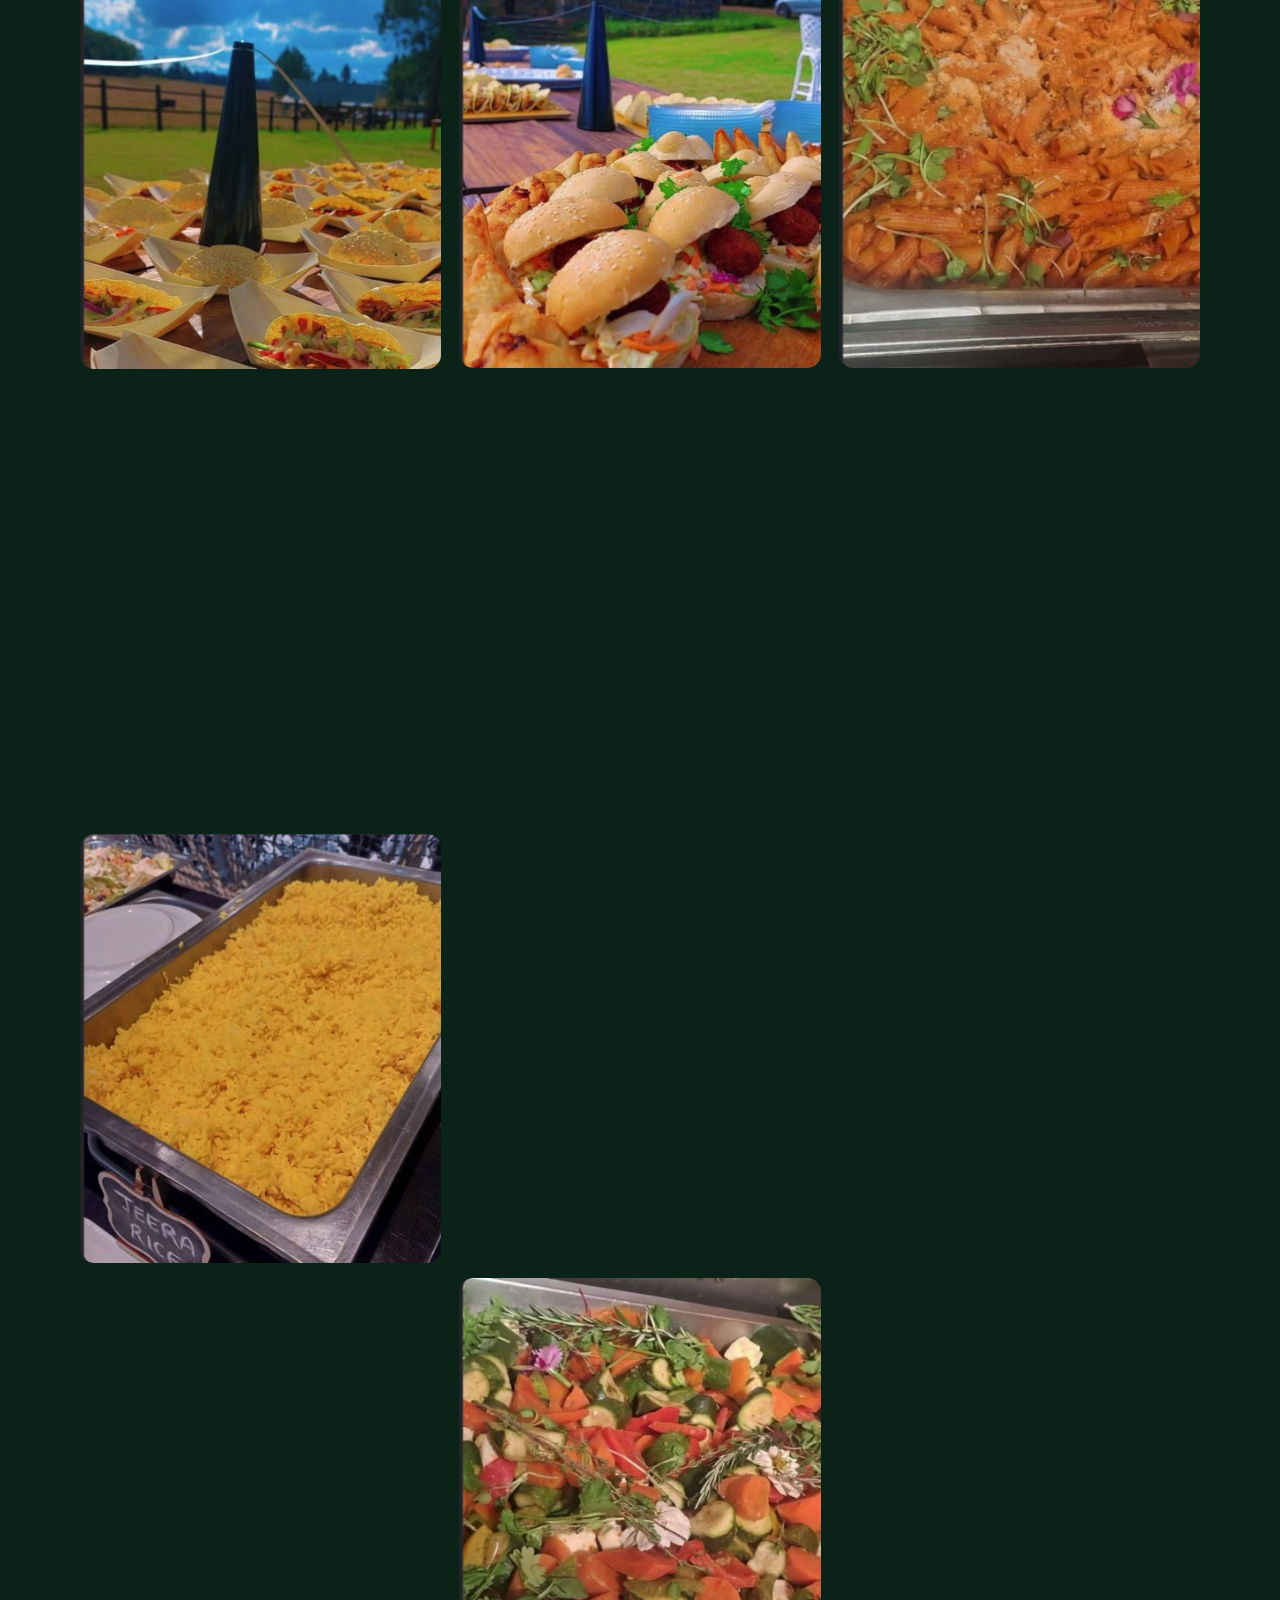
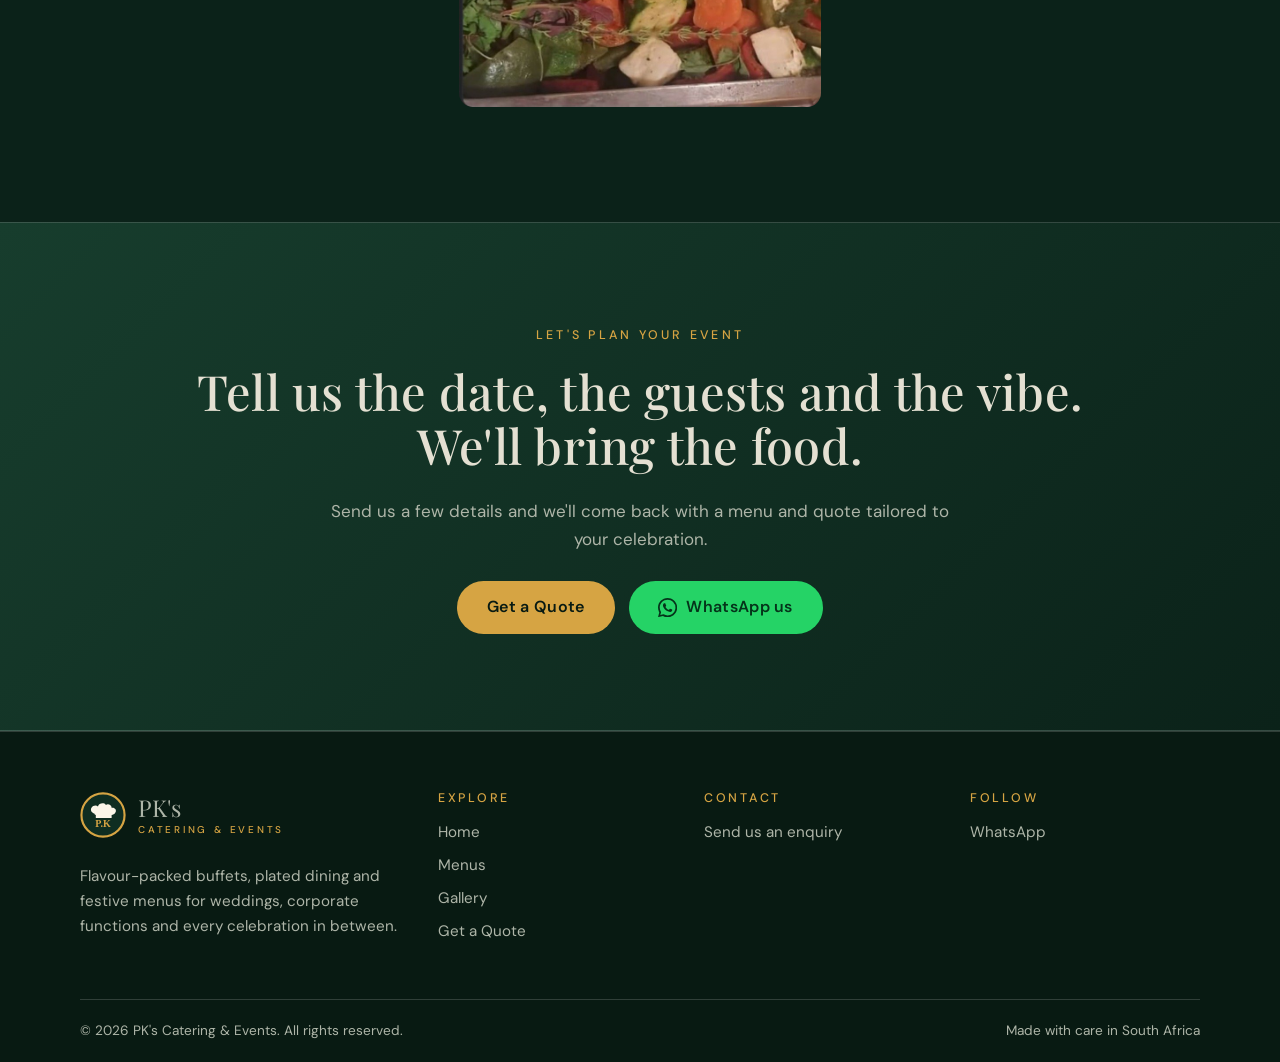
==== commit dd72711b: "Polish UI/UX and prepare for GitHub Pages - Hide empty contact fields instead of showing "to be adde" ====
--- a/gallery.html
+++ b/gallery.html
@@ -9,23 +9,25 @@
   <meta property="og:title" content="Gallery | PK's Catering & Events">
   <meta property="og:description" content="Photos of buffets, plated dining, desserts and outdoor events by PK's Catering & Events.">
   <meta property="og:type" content="website">
+  <meta property="og:image" content="https://hamissixo786.github.io/pk-sCatering/images/plated-main-gold.jpg">
+  <meta property="og:url" content="https://hamissixo786.github.io/pk-sCatering/gallery.html">
   <link rel="icon" href="images/favicon.svg" type="image/svg+xml">
   <link rel="preconnect" href="https://fonts.googleapis.com">
   <link rel="preconnect" href="https://fonts.gstatic.com" crossorigin>
   <link href="https://fonts.googleapis.com/css2?family=DM+Sans:wght@400;500;600&amp;family=Playfair+Display:ital,wght@0,400;0,500;1,400&amp;display=swap" rel="stylesheet">
   <link rel="stylesheet" href="css/style.css">
-  <script>document.documentElement.className += " js";</script>
+  <script>document.documentElement.className += " js";setTimeout(function(){if(!window.PK_READY)document.documentElement.className += " reveal-all";},3000);</script>
 </head>
 <body>
 <a class="skip-link" href="#main">Skip to content</a>
 <div class="topbar">
   <div class="container">
     <ul>
-      <li><span data-cfg="hours" data-empty="Opening hours to be added"></span></li>
-      <li><a href="quote.html" data-tel><span data-cfg="phone" data-empty="Phone to be added"></span></a></li>
+      <li data-cfg-wrap><span data-cfg="hours"></span></li>
+      <li data-cfg-wrap><a href="quote.html" data-tel><span data-cfg="phone"></span></a></li>
     </ul>
     <ul>
-      <li><span data-cfg="serviceArea" data-empty="Service area to be added"></span></li>
+      <li data-cfg-wrap><span data-cfg="serviceArea"></span></li>
     </ul>
   </div>
 </div>
@@ -64,22 +66,22 @@
       <button class="filter" data-filter="outdoor" aria-pressed="false">Outdoor</button>
     </div>
     <div class="gallery">
-    <button class="g-item reveal" data-cat="plated" data-label="Plated lobster tail" aria-label="Open photo: Plated lobster tail"><img src="images/plated-lobster.jpg" alt="Plated lobster tail with a colourful mango salsa" loading="lazy" width="820" height="972"></button>
-    <button class="g-item reveal" data-cat="buffet" data-label="Signature curry" aria-label="Open photo: Signature curry"><img src="images/buffet-curry.jpg" alt="Slow-simmered curry garnished with fresh coriander" loading="lazy" width="820" height="972"></button>
-    <button class="g-item reveal" data-cat="outdoor" data-label="Outdoor taco table" aria-label="Open photo: Outdoor taco table"><img src="images/outdoor-tacos.jpg" alt="Tacos served on a wooden table at an outdoor event" loading="lazy" width="820" height="972"></button>
-    <button class="g-item reveal" data-cat="desserts" data-label="Dessert cups" aria-label="Open photo: Dessert cups"><img src="images/dessert-cups-flowers.jpg" alt="Dessert cups decorated with edible flowers" loading="lazy" width="820" height="972"></button>
-    <button class="g-item reveal" data-cat="buffet" data-label="Fragrant yellow rice" aria-label="Open photo: Fragrant yellow rice"><img src="images/buffet-teera-rice.jpg" alt="Tray of fragrant yellow rice" loading="lazy" width="820" height="972"></button>
-    <button class="g-item reveal" data-cat="plated" data-label="Plated main course" aria-label="Open photo: Plated main course"><img src="images/plated-main-gold.jpg" alt="Plated main course on a gold charger plate" loading="lazy" width="820" height="972"></button>
-    <button class="g-item reveal" data-cat="buffet" data-label="Mini bunny chow & salads" aria-label="Open photo: Mini bunny chow & salads"><img src="images/buffet-bunny-chow.jpg" alt="Mini bunny chow loaves and salads on a buffet table" loading="lazy" width="820" height="972"></button>
-    <button class="g-item reveal" data-cat="outdoor" data-label="Sliders & snacks" aria-label="Open photo: Sliders & snacks"><img src="images/outdoor-sliders.jpg" alt="Sliders and snacks on a wooden table outdoors" loading="lazy" width="820" height="972"></button>
-    <button class="g-item reveal" data-cat="buffet" data-label="Tomato curry" aria-label="Open photo: Tomato curry"><img src="images/buffet-tomato-curry.jpg" alt="Tomato curry garnished with rosemary" loading="lazy" width="820" height="972"></button>
-    <button class="g-item reveal" data-cat="desserts" data-label="Dessert cups" aria-label="Open photo: Dessert cups"><img src="images/dessert-cups.jpg" alt="Row of dessert cups with edible flowers" loading="lazy" width="820" height="972"></button>
-    <button class="g-item reveal" data-cat="buffet" data-label="Roast garden vegetables" aria-label="Open photo: Roast garden vegetables"><img src="images/buffet-vegetables.jpg" alt="Roasted garden vegetables with herbs" loading="lazy" width="820" height="972"></button>
-    <button class="g-item reveal" data-cat="plated" data-label="Styled table setting" aria-label="Open photo: Styled table setting"><img src="images/plated-table.jpg" alt="Plated starter on a gold charger plate at a styled table" loading="lazy" width="820" height="972"></button>
-    <button class="g-item reveal" data-cat="buffet" data-label="Slow-roasted lamb" aria-label="Open photo: Slow-roasted lamb"><img src="images/buffet-lamb.jpg" alt="Slow-roasted lamb with fresh herbs" loading="lazy" width="820" height="972"></button>
-    <button class="g-item reveal" data-cat="buffet" data-label="Creamy tomato penne" aria-label="Open photo: Creamy tomato penne"><img src="images/buffet-pasta.jpg" alt="Creamy tomato penne garnished with micro herbs" loading="lazy" width="820" height="972"></button>
-    <button class="g-item reveal" data-cat="buffet" data-label="Grilled meats" aria-label="Open photo: Grilled meats"><img src="images/buffet-grill.jpg" alt="Grilled meats with lemon and herbs in a serving tray" loading="lazy" width="820" height="972"></button>
-    <button class="g-item reveal" data-cat="buffet" data-label="Rich curry with herbs" aria-label="Open photo: Rich curry with herbs"><img src="images/buffet-curry-herbs.jpg" alt="Rich curry topped with fresh herbs" loading="lazy" width="820" height="972"></button>
+    <button class="g-item reveal" data-cat="plated" data-label="Plated lobster tail" aria-label="Open photo: Plated lobster tail"><img src="images/plated-lobster.jpg" alt="Plated lobster tail with a colourful mango salsa" loading="lazy" decoding="async" width="820" height="972"></button>
+    <button class="g-item reveal" data-cat="buffet" data-label="Signature curry" aria-label="Open photo: Signature curry"><img src="images/buffet-curry.jpg" alt="Slow-simmered curry garnished with fresh coriander" loading="lazy" decoding="async" width="820" height="972"></button>
+    <button class="g-item reveal" data-cat="outdoor" data-label="Outdoor taco table" aria-label="Open photo: Outdoor taco table"><img src="images/outdoor-tacos.jpg" alt="Tacos served on a wooden table at an outdoor event" loading="lazy" decoding="async" width="820" height="972"></button>
+    <button class="g-item reveal" data-cat="desserts" data-label="Dessert cups" aria-label="Open photo: Dessert cups"><img src="images/dessert-cups-flowers.jpg" alt="Dessert cups decorated with edible flowers" loading="lazy" decoding="async" width="820" height="972"></button>
+    <button class="g-item reveal" data-cat="buffet" data-label="Fragrant yellow rice" aria-label="Open photo: Fragrant yellow rice"><img src="images/buffet-teera-rice.jpg" alt="Tray of fragrant yellow rice" loading="lazy" decoding="async" width="820" height="972"></button>
+    <button class="g-item reveal" data-cat="plated" data-label="Plated main course" aria-label="Open photo: Plated main course"><img src="images/plated-main-gold.jpg" alt="Plated main course on a gold charger plate" loading="lazy" decoding="async" width="820" height="972"></button>
+    <button class="g-item reveal" data-cat="buffet" data-label="Mini bunny chow & salads" aria-label="Open photo: Mini bunny chow & salads"><img src="images/buffet-bunny-chow.jpg" alt="Mini bunny chow loaves and salads on a buffet table" loading="lazy" decoding="async" width="820" height="972"></button>
+    <button class="g-item reveal" data-cat="outdoor" data-label="Sliders & snacks" aria-label="Open photo: Sliders & snacks"><img src="images/outdoor-sliders.jpg" alt="Sliders and snacks on a wooden table outdoors" loading="lazy" decoding="async" width="820" height="972"></button>
+    <button class="g-item reveal" data-cat="buffet" data-label="Tomato curry" aria-label="Open photo: Tomato curry"><img src="images/buffet-tomato-curry.jpg" alt="Tomato curry garnished with rosemary" loading="lazy" decoding="async" width="820" height="972"></button>
+    <button class="g-item reveal" data-cat="desserts" data-label="Dessert cups" aria-label="Open photo: Dessert cups"><img src="images/dessert-cups.jpg" alt="Row of dessert cups with edible flowers" loading="lazy" decoding="async" width="820" height="972"></button>
+    <button class="g-item reveal" data-cat="buffet" data-label="Roast garden vegetables" aria-label="Open photo: Roast garden vegetables"><img src="images/buffet-vegetables.jpg" alt="Roasted garden vegetables with herbs" loading="lazy" decoding="async" width="820" height="972"></button>
+    <button class="g-item reveal" data-cat="plated" data-label="Styled table setting" aria-label="Open photo: Styled table setting"><img src="images/plated-table.jpg" alt="Plated starter on a gold charger plate at a styled table" loading="lazy" decoding="async" width="820" height="972"></button>
+    <button class="g-item reveal" data-cat="buffet" data-label="Slow-roasted lamb" aria-label="Open photo: Slow-roasted lamb"><img src="images/buffet-lamb.jpg" alt="Slow-roasted lamb with fresh herbs" loading="lazy" decoding="async" width="820" height="972"></button>
+    <button class="g-item reveal" data-cat="buffet" data-label="Creamy tomato penne" aria-label="Open photo: Creamy tomato penne"><img src="images/buffet-pasta.jpg" alt="Creamy tomato penne garnished with micro herbs" loading="lazy" decoding="async" width="820" height="972"></button>
+    <button class="g-item reveal" data-cat="buffet" data-label="Grilled meats" aria-label="Open photo: Grilled meats"><img src="images/buffet-grill.jpg" alt="Grilled meats with lemon and herbs in a serving tray" loading="lazy" decoding="async" width="820" height="972"></button>
+    <button class="g-item reveal" data-cat="buffet" data-label="Rich curry with herbs" aria-label="Open photo: Rich curry with herbs"><img src="images/buffet-curry-herbs.jpg" alt="Rich curry topped with fresh herbs" loading="lazy" decoding="async" width="820" height="972"></button>
     </div>
   </div>
 </section>
@@ -119,9 +121,10 @@
       <div>
         <h3>Contact</h3>
         <ul>
-          <li><a href="quote.html" data-tel><span data-cfg="phone" data-empty="Phone to be added"></span></a></li>
-          <li><a href="quote.html" data-mail><span data-cfg="email" data-empty="Email to be added"></span></a></li>
-          <li><span data-cfg="address" data-empty="Address to be added"></span></li>
+          <li data-cfg-wrap><a href="quote.html" data-tel><span data-cfg="phone"></span></a></li>
+          <li data-cfg-wrap><a href="quote.html" data-mail><span data-cfg="email"></span></a></li>
+          <li data-cfg-wrap><span data-cfg="address"></span></li>
+          <li><a href="quote.html">Send us an enquiry</a></li>
         </ul>
       </div>
       <div>
--- a/css/style.css
+++ b/css/style.css
@@ -13,6 +13,7 @@
   --gold: #d6a443;
   --gold-600: #b98a2c;
   --gold-300: #ecd08a;
+  --gold-700: #8a6516;
   --cream: #fbf5e8;
   --cream-2: #f3e9d2;
   --ink: #1b2a22;
@@ -44,7 +45,7 @@
   color: var(--text-on-dark);
   background: var(--green-900);
 }
-img { max-width: 100%; display: block; }
+img { max-width: 100%; height: auto; display: block; }
 a { color: inherit; }
 h1, h2, h3, h4 { font-family: var(--font-head); font-weight: 500; line-height: 1.12; margin: 0 0 .5em; letter-spacing: .005em; }
 h1 { font-size: clamp(2.5rem, 5.4vw, 4.6rem); }
@@ -54,6 +55,7 @@
 ul { margin: 0; padding: 0; list-style: none; }
 
 .container { width: 100%; max-width: var(--container); margin-inline: auto; padding-inline: var(--gutter); }
+[hidden] { display: none !important; }
 .sr-only { position: absolute; width: 1px; height: 1px; overflow: hidden; clip: rect(0 0 0 0); white-space: nowrap; }
 .skip-link { position: absolute; left: 12px; top: -60px; background: var(--gold); color: var(--green-950); padding: 10px 16px; border-radius: 8px; z-index: 200; font-weight: 600; }
 .skip-link:focus { top: 12px; }
@@ -73,7 +75,7 @@
 .btn-ghost { border-color: var(--line-dark); color: var(--cream); background: transparent; }
 .btn-ghost:hover { border-color: var(--gold); color: var(--gold); }
 .section--cream .btn-ghost { border-color: var(--line-light); color: var(--ink); }
-.section--cream .btn-ghost:hover { border-color: var(--gold-600); color: var(--gold-600); }
+.section--cream .btn-ghost:hover { border-color: var(--gold-700); color: var(--gold-700); }
 .btn-wa { background: #25d366; color: #05331a; }
 .btn-wa:hover { background: #4fe58a; }
 .btn svg { width: 1.2em; height: 1.2em; flex: none; }
@@ -121,7 +123,7 @@
 .section--cream { background: var(--cream); color: var(--ink-soft); }
 .section--cream h1, .section--cream h2, .section--cream h3 { color: var(--ink); }
 .eyebrow { display: inline-block; font-size: .78rem; font-weight: 500; letter-spacing: .26em; text-transform: uppercase; color: var(--gold); margin-bottom: 18px; }
-.section--cream .eyebrow { color: var(--gold-600); }
+.section--cream .eyebrow { color: var(--gold-700); }
 .section-head { display: grid; grid-template-columns: 1fr 2fr; gap: clamp(24px, 5vw, 70px); align-items: end; margin-bottom: clamp(34px, 5vw, 60px); }
 .section-head p { margin: 0; max-width: 56ch; }
 .center { text-align: center; }
@@ -186,7 +188,7 @@
 .features { margin-top: 28px; display: grid; gap: 22px; }
 .feature h3 { margin-bottom: .2em; font-size: 1.3rem; color: var(--ink); }
 .feature p { margin: 0; }
-.feature .ico { width: 34px; height: 34px; color: var(--gold-600); margin-bottom: 8px; }
+.feature .ico { width: 34px; height: 34px; color: var(--gold-700); margin-bottom: 8px; }
 
 /* ---------- Dish grid ---------- */
 .dish-grid { display: grid; grid-template-columns: repeat(3, 1fr); gap: 26px; }
@@ -209,7 +211,7 @@
 .menu-card .tag { align-self: flex-start; display: inline-block; background: var(--green-800); color: var(--gold-300); font-size: .72rem; letter-spacing: .2em; text-transform: uppercase; padding: 6px 12px; border-radius: var(--radius-pill); margin-bottom: 14px; }
 .menu-card .tag.is-past { background: #6b6b5a; color: #fff; }
 .menu-card h2, .menu-card h3 { color: var(--ink); margin-bottom: .15em; }
-.menu-card .sub { font-style: italic; font-family: var(--font-head); color: var(--gold-600); margin-bottom: 20px; }
+.menu-card .sub { font-style: italic; font-family: var(--font-head); color: var(--gold-700); margin-bottom: 20px; }
 .menu-card h4 { font-family: var(--font-body); font-size: .78rem; letter-spacing: .22em; text-transform: uppercase; color: var(--green-600); margin: 22px 0 8px; border-bottom: 1px solid var(--line-light); padding-bottom: 6px; }
 .menu-card li { padding: 5px 0; color: var(--ink); }
 .menu-card .price { display: flex; align-items: baseline; gap: 10px; margin-top: 24px; padding-top: 18px; border-top: 1px dashed var(--gold-600); }
@@ -269,7 +271,7 @@
 .check input { margin-top: 5px; accent-color: var(--green-600); }
 .form-actions { display: flex; flex-wrap: wrap; gap: 12px; }
 .form-actions .btn-ghost { color: var(--ink); border-color: var(--line-light); }
-.form-actions .btn-ghost:hover { color: var(--gold-600); border-color: var(--gold-600); }
+.form-actions .btn-ghost:hover { color: var(--gold-700); border-color: var(--gold-700); }
 .form-status { margin-top: 18px; font-size: .95rem; padding: 12px 14px; border-radius: 8px; display: none; }
 .form-status.show { display: block; background: #fff3d6; color: #5c4510; border: 1px solid var(--gold-300); }
 .contact-list { display: grid; gap: 24px; margin: 26px 0 30px; }
@@ -322,10 +324,17 @@
   .topbar ul:last-child { display: none; }
   .acc-body { grid-template-columns: 1fr; }
   .acc-body img { width: 100%; height: 180px; }
+  .acc-trigger small { display: block; margin: 6px 0 0; }
+  .main-nav li:last-child a { color: var(--gold); border-bottom: 0; }
 }
 @media (max-width: 560px) {
   body { font-size: 16px; }
-  .dish-grid { grid-template-columns: 1fr; }
+  .dish-grid { grid-template-columns: 1fr 1fr; gap: 14px; }
+  .dish figcaption { font-size: 1rem; padding-top: 8px; }
+  .dish figcaption small { font-size: .78rem; }
+  .gallery { columns: 2; column-gap: 10px; }
+  .g-item { margin-bottom: 10px; }
+  .hero-media img { aspect-ratio: 4 / 3.4; }
   .form-row { grid-template-columns: 1fr; }
   .footer-grid { grid-template-columns: 1fr; }
   .hero-actions .btn, .form-actions .btn { width: 100%; }
@@ -342,3 +351,17 @@
   .js .reveal { opacity: 1; transform: none; }
 }
 @media print { .js .reveal { opacity: 1; transform: none; } .topbar, .site-header, .wa-float, .marquee, .cta-band { display: none; } body { background: #fff; color: #000; } }
+
+/* ---------- UX additions ---------- */
+[id] { scroll-margin-top: calc(var(--header-h) + 16px); }
+.reveal-all .reveal { opacity: 1 !important; transform: none !important; }
+.subnav { display: flex; flex-wrap: wrap; justify-content: center; gap: 10px; margin-top: 26px; }
+.subnav a { text-decoration: none; padding: .55em 1.2em; border: 1px solid var(--line-dark); border-radius: var(--radius-pill); font-size: .95rem; transition: border-color .2s, color .2s; }
+.subnav a:hover { border-color: var(--gold); color: var(--gold); }
+.field--check { margin-bottom: 22px; }
+.field--check .check { margin-bottom: 0; }
+.field--check.invalid .check { color: var(--red); }
+.form-status.is-ok { background: #e3f6e9; color: #0d4a26; border-color: #9fd9b3; }
+body.nav-open { overflow: hidden; }
+@media (min-width: 861px) { body.nav-open { overflow: auto; } }
+.topbar[hidden] { display: none; }
